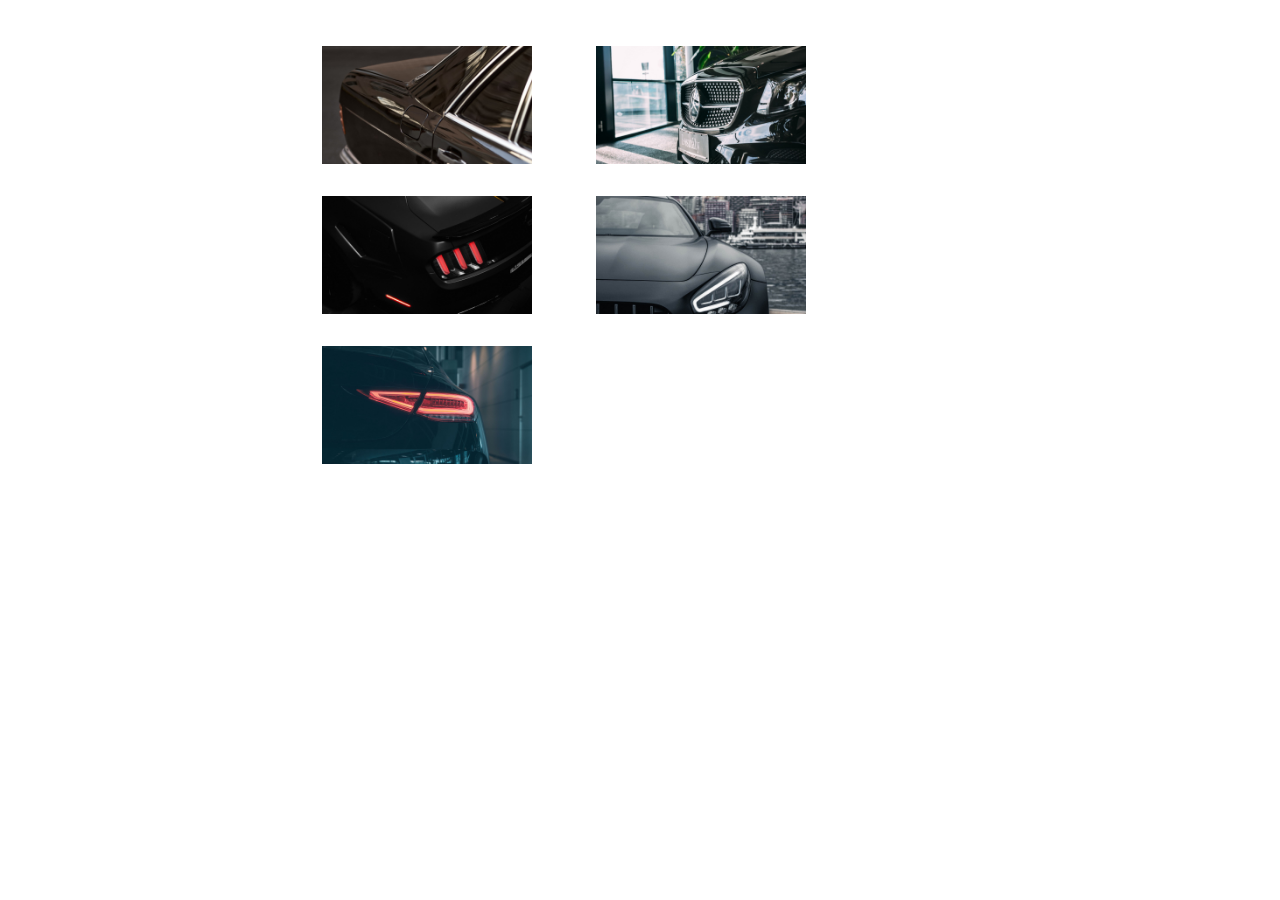
==== index.html @ b4ee9ddb "The galler is created and some more features need to be added." ====
<!DOCTYPE html>
<html lang="en">
<head>
    <meta charset="UTF-8">
    <meta name="viewport" content="width=device-width, initial-scale=1.0">
    <link rel="stylesheet" href="style.css">
    <title>Youtube Video Gallery</title>
</head>
<body>
    <div class="container">
        <div class="youtube-link" data-link="https://www.youtube.com/embed/L_MXu1_UrBE?si=2OpE0iPDGAykWGOx">
            <!-- <div class="icon">
                <svg xmlns="http://www.w3.org/2000/svg" fill="none" viewBox="0 0 24 24" stroke-width="1.5" stroke="currentColor" class="size-6">
                    <path stroke-linecap="round" stroke-linejoin="round" d="m15.75 10.5 4.72-4.72a.75.75 0 0 1 1.28.53v11.38a.75.75 0 0 1-1.28.53l-4.72-4.72M4.5 18.75h9a2.25 2.25 0 0 0 2.25-2.25v-9a2.25 2.25 0 0 0-2.25-2.25h-9A2.25 2.25 0 0 0 2.25 7.5v9a2.25 2.25 0 0 0 2.25 2.25Z" />
                </svg>
            </div>
            YT Video 1               -->
            <img src="assets/img/car_retro_wheel_172197_1920x1080.jpg" />
        </div>
        <div class="youtube-link" data-link="https://www.youtube.com/embed/sqRHdEb1xyc?si=omfz02Zh8iYTjBtI">
            <!-- <div class="icon">
                <svg xmlns="http://www.w3.org/2000/svg" fill="none" viewBox="0 0 24 24" stroke-width="1.5" stroke="currentColor" class="size-6">
                    <path stroke-linecap="round" stroke-linejoin="round" d="m15.75 10.5 4.72-4.72a.75.75 0 0 1 1.28.53v11.38a.75.75 0 0 1-1.28.53l-4.72-4.72M4.5 18.75h9a2.25 2.25 0 0 0 2.25-2.25v-9a2.25 2.25 0 0 0-2.25-2.25h-9A2.25 2.25 0 0 0 2.25 7.5v9a2.25 2.25 0 0 0 2.25 2.25Z" />
                </svg>
            </div>
            YT Video 2               -->
            <img src="assets/img/mercedes_car_black_159449_1920x1080.jpg" />
        </div>
        <div class="youtube-link" data-link="https://www.youtube.com/embed/tUQIoqAdGdw?si=uL3uom_7v8NWVYcy">
            <!-- <div class="icon">
                <svg xmlns="http://www.w3.org/2000/svg" fill="none" viewBox="0 0 24 24" stroke-width="1.5" stroke="currentColor" class="size-6">
                    <path stroke-linecap="round" stroke-linejoin="round" d="m15.75 10.5 4.72-4.72a.75.75 0 0 1 1.28.53v11.38a.75.75 0 0 1-1.28.53l-4.72-4.72M4.5 18.75h9a2.25 2.25 0 0 0 2.25-2.25v-9a2.25 2.25 0 0 0-2.25-2.25h-9A2.25 2.25 0 0 0 2.25 7.5v9a2.25 2.25 0 0 0 2.25 2.25Z" />
                </svg>
            </div>
            YT Video 3               -->
            <img src="assets/img/sports_car_black_headlight_165245_1920x1080.jpg" />
        </div>
        <div class="youtube-link" data-link="https://player.vimeo.com/video/999408349?h=9dfd38ad19">
            <!-- <div class="icon">
                <svg xmlns="http://www.w3.org/2000/svg" fill="none" viewBox="0 0 24 24" stroke-width="1.5" stroke="currentColor" class="size-6">
                    <path stroke-linecap="round" stroke-linejoin="round" d="m15.75 10.5 4.72-4.72a.75.75 0 0 1 1.28.53v11.38a.75.75 0 0 1-1.28.53l-4.72-4.72M4.5 18.75h9a2.25 2.25 0 0 0 2.25-2.25v-9a2.25 2.25 0 0 0-2.25-2.25h-9A2.25 2.25 0 0 0 2.25 7.5v9a2.25 2.25 0 0 0 2.25 2.25Z" />
                </svg>
            </div>
            Vimeo Video 1               -->
            <img src="assets/img/sports_car_car_front_view_184796_1920x1080.jpg" />
        </div>
        <div class="youtube-link" data-link="https://player.vimeo.com/video/970075397?h=75935cd464">
            <!-- <div class="icon">
                <svg xmlns="http://www.w3.org/2000/svg" fill="none" viewBox="0 0 24 24" stroke-width="1.5" stroke="currentColor" class="size-6">
                    <path stroke-linecap="round" stroke-linejoin="round" d="m15.75 10.5 4.72-4.72a.75.75 0 0 1 1.28.53v11.38a.75.75 0 0 1-1.28.53l-4.72-4.72M4.5 18.75h9a2.25 2.25 0 0 0 2.25-2.25v-9a2.25 2.25 0 0 0-2.25-2.25h-9A2.25 2.25 0 0 0 2.25 7.5v9a2.25 2.25 0 0 0 2.25 2.25Z" />
                </svg>
            </div>
            Vimeo Video 2  -->
            <img src="assets/img/car_rear_view_headlight_161170_1920x1080.jpg" />             
        </div>
    </div>

    <div class="youtube-player-overlay">
        <div class="youtube-player-popup">
            <iframe title="YouTube video player" frameborder="0" allow="accelerometer; autoplay; clipboard-write; encrypted-media; gyroscope; picture-in-picture; web-share" referrerpolicy="strict-origin-when-cross-origin" allowfullscreen></iframe>
        </div>
    </div>
    
</body>
<script src="app.js"></script>
</html>
---- style.css ----
.container {
    display: flex;
    flex-wrap: wrap;
    max-width: 700px;
    margin: 0 auto;
    margin-top: 30px;
}

.youtube-link .icon {
    width: 20px;
    color: red;
    display: flex;
    flex-shrink: 0;
}

.youtube-link {
    width: 30%;
    font-size: 18px;
    font-family: "Roboto", "sans-serif";
    color: #222;
    line-height: 1.8;
    display: flex;
    gap: 16px;
    margin: 8px 0;
    padding: 8px 32px;
    cursor: pointer;
    transition: all 400ms ease;
}

.youtube-link img {
    width: 100%;
    transition: all 400ms ease;
}

.youtube-link:hover img {
    scale: 1.1;
    box-shadow: 6px 6px lightblue;
}



.youtube-player-overlay {
    position: fixed;
    inset: 0;
    background: rgba(0, 0, 0, 0.6);
    opacity: 0;
    pointer-events: none;
    transition: all 400ms ease;
}

.youtube-player-overlay.active {
    opacity: 1;
    pointer-events: auto;
}

.youtube-player-popup {
    position: fixed;
    width: 80%;
    left: 50%;
    transform: translate(-50%, -100%);
    transition: all 400ms ease;
}

.youtube-player-overlay.active .youtube-player-popup {
    transform: translate(-50%, 0);
}

.youtube-player-popup iframe {
    width: 100%;
    aspect-ratio: 16/9;
}
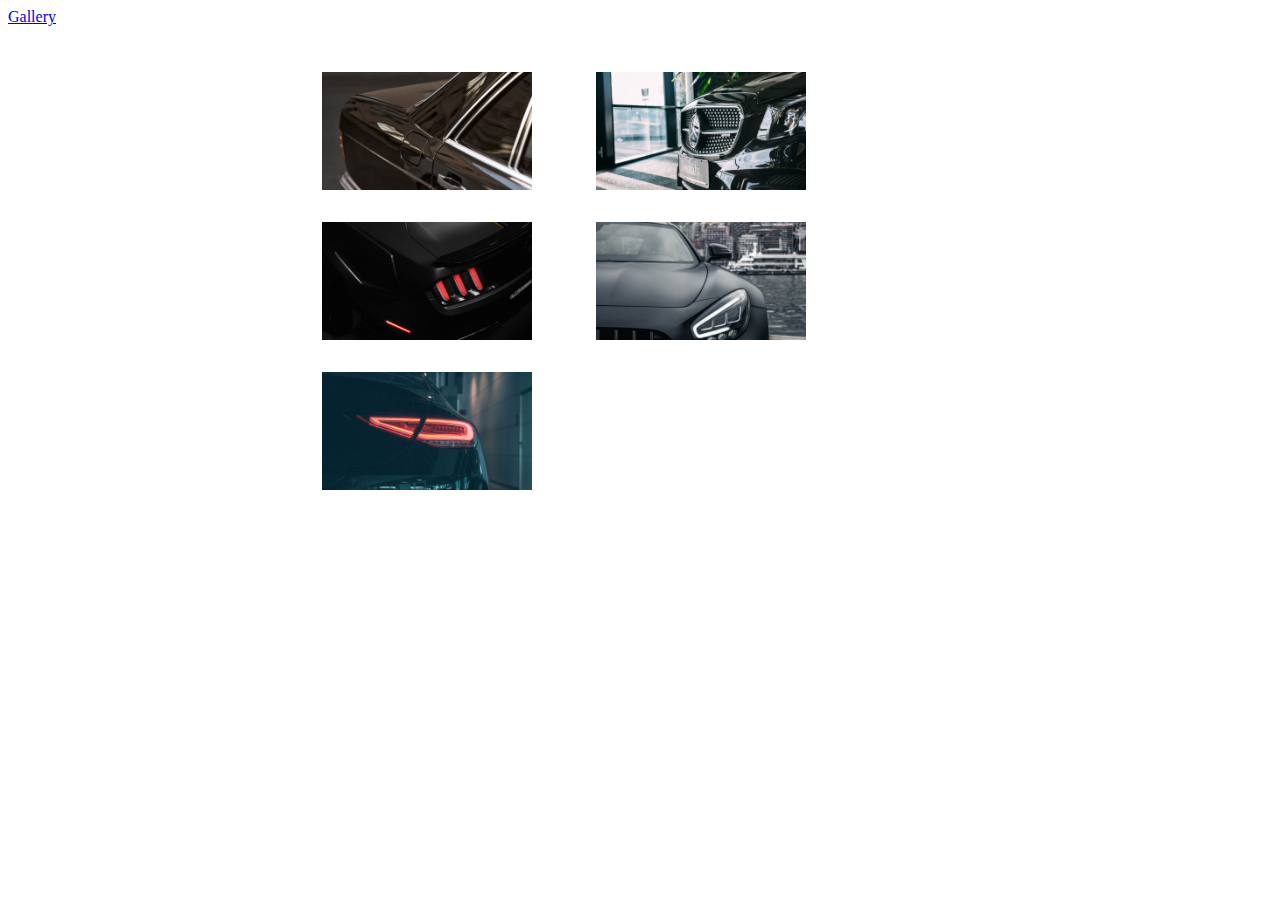
==== commit b438de62: "Gallery page is added" ====
--- a/index.html
+++ b/index.html
@@ -7,6 +7,7 @@
     <title>Youtube Video Gallery</title>
 </head>
 <body>
+    <a href="gallery.html">Gallery</a>
     <div class="container">
         <div class="youtube-link" data-link="https://www.youtube.com/embed/L_MXu1_UrBE?si=2OpE0iPDGAykWGOx">
             <!-- <div class="icon">
@@ -57,7 +58,13 @@
 
     <div class="youtube-player-overlay">
         <div class="youtube-player-popup">
-            <iframe title="YouTube video player" frameborder="0" allow="accelerometer; autoplay; clipboard-write; encrypted-media; gyroscope; picture-in-picture; web-share" referrerpolicy="strict-origin-when-cross-origin" allowfullscreen></iframe>
+            <div id="title">
+                <!-- <h2>Video #03</h2> -->
+                <button id="close-button">&times;</button>
+            </div>
+            <div id="body">
+                <iframe title="YouTube video player" frameborder="0" allow="accelerometer; autoplay; clipboard-write; encrypted-media; gyroscope; picture-in-picture; web-share" referrerpolicy="strict-origin-when-cross-origin" allowfullscreen></iframe>
+            </div>
         </div>
     </div>
     
--- a/style.css
+++ b/style.css
@@ -55,10 +55,28 @@
 
 .youtube-player-popup {
     position: fixed;
-    width: 80%;
+    width: 60%;
     left: 50%;
     transform: translate(-50%, -100%);
     transition: all 400ms ease;
+}
+
+.youtube-player-popup #title {
+    display: flex;
+    justify-content: flex-end;
+    align-items: center;
+    /* width: 100%; */
+    /* height: 50px; */
+    padding: 5px;
+}
+
+.youtube-player-popup #title #close-button {
+    color: #e2e2e2;
+    font-size: 1.5rem;
+    background: none;
+    border: none;
+    outline: none;
+    cursor: pointer;: 
 }
 
 .youtube-player-overlay.active .youtube-player-popup {
